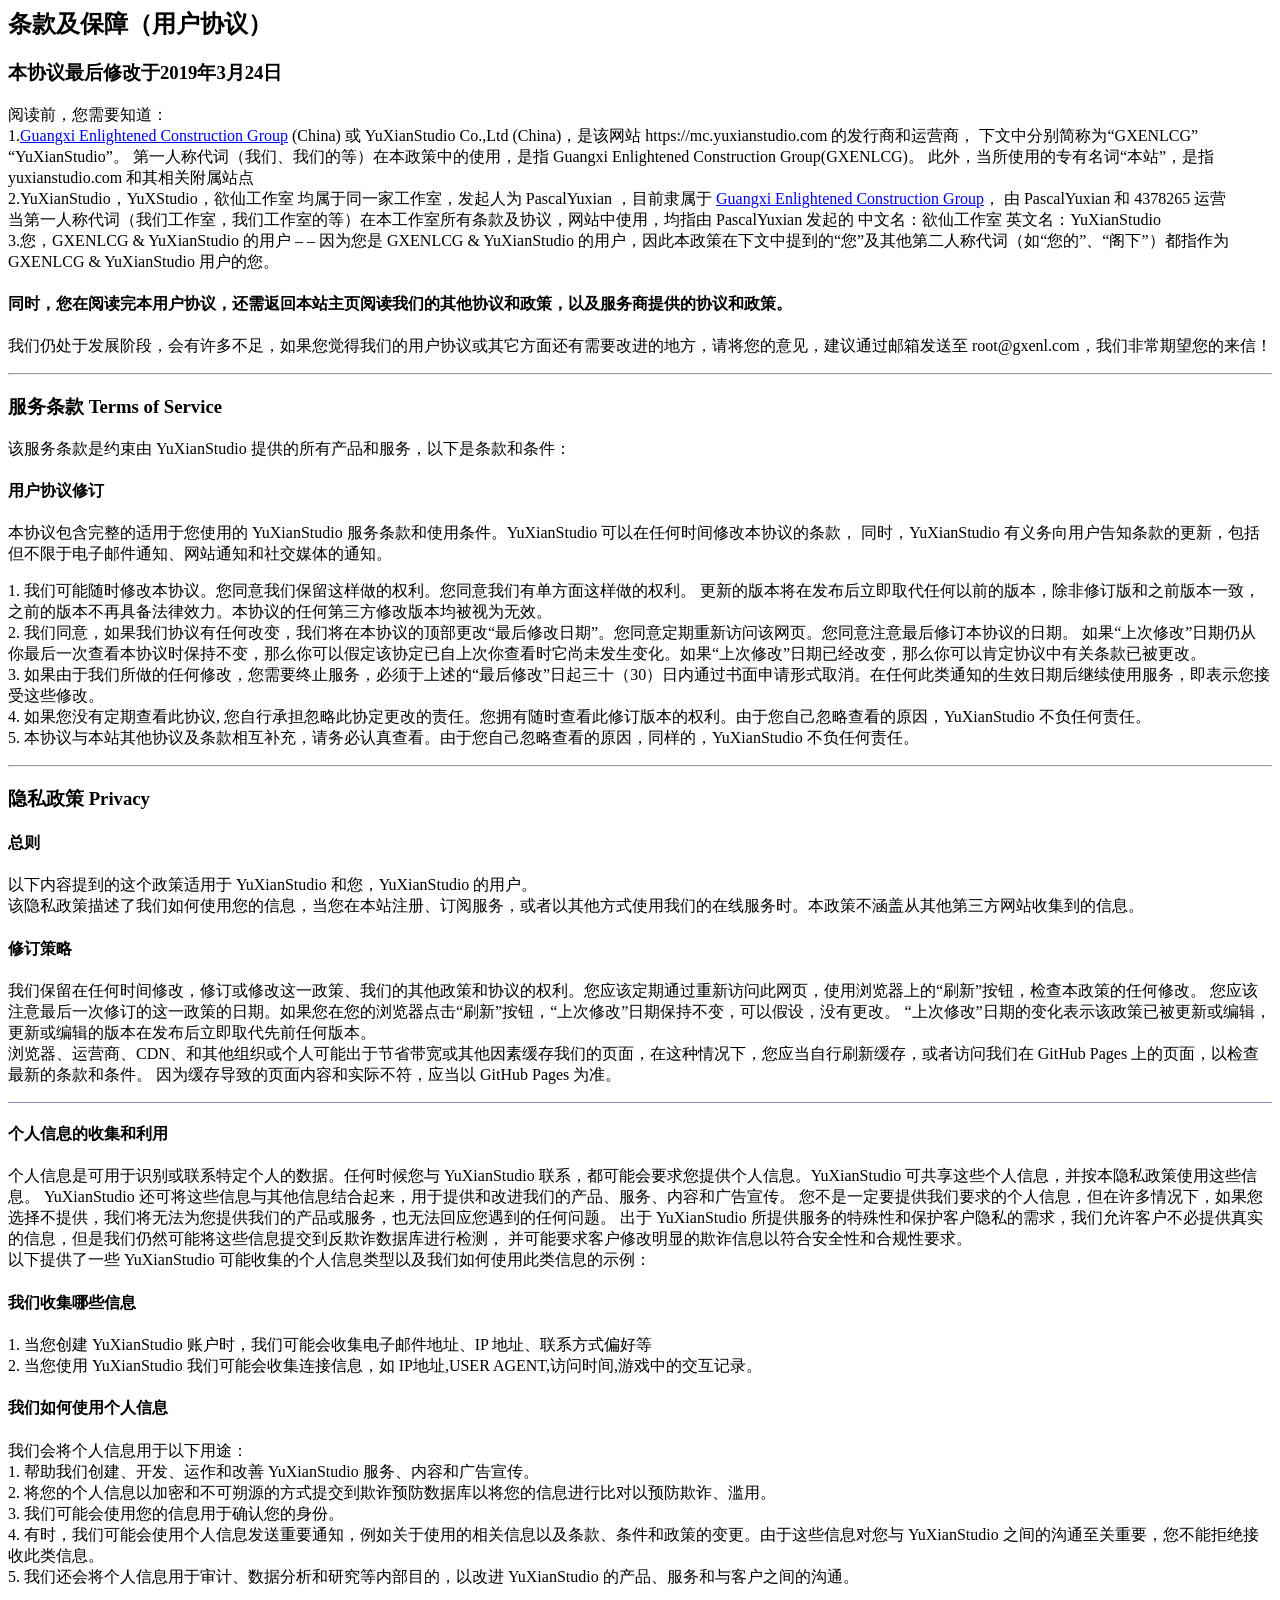
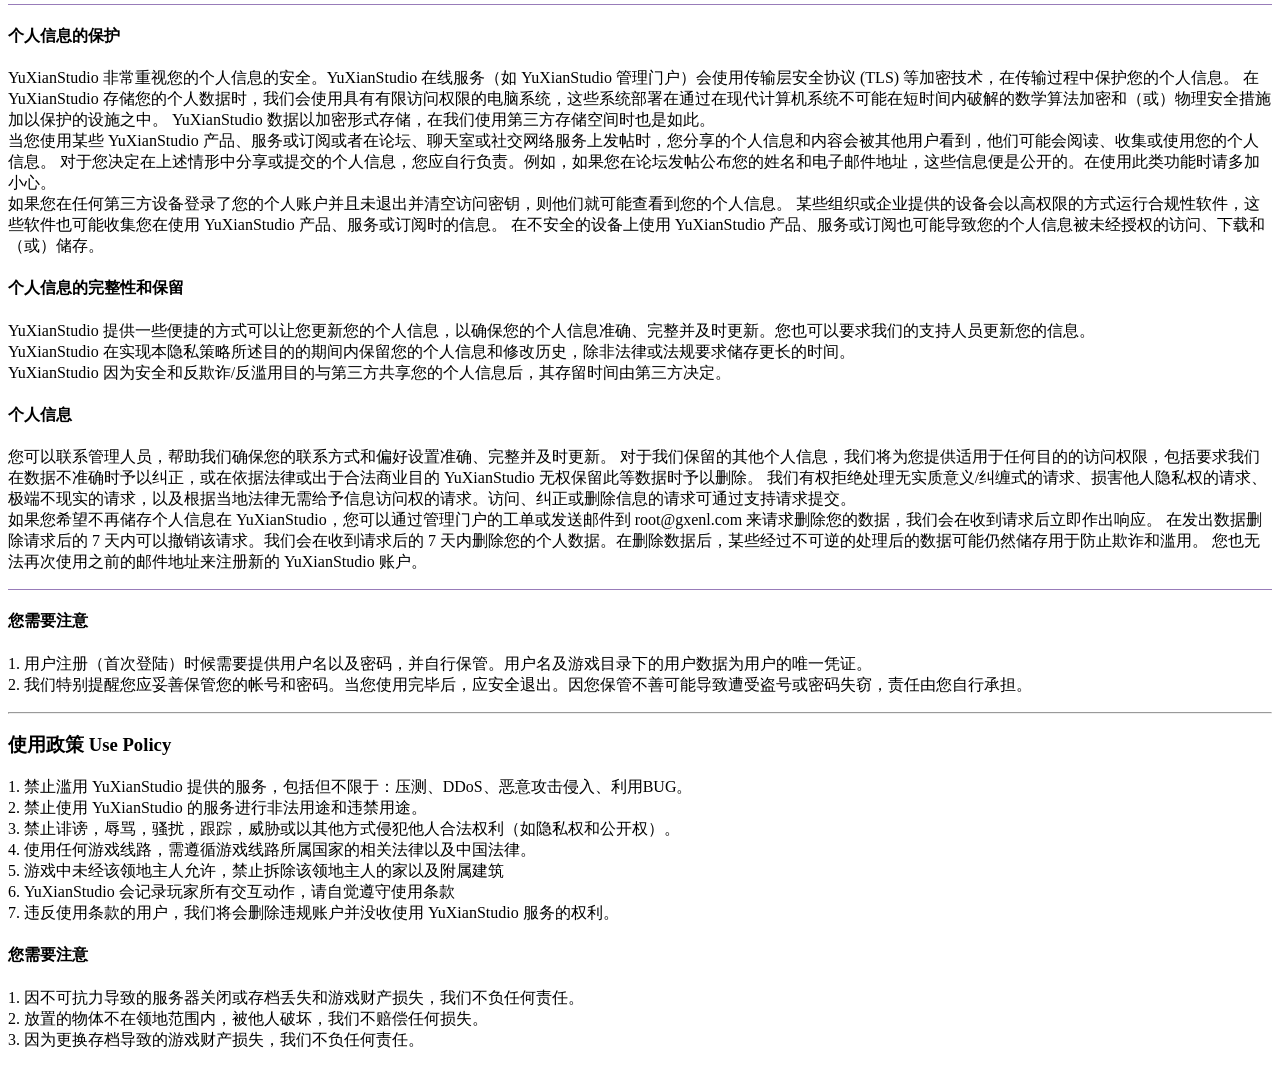
==== legal/index.html @ 325c8c14 "全都是条款" ====
﻿<html>
  <head><title>YuXianStudio 条款及保障（用户协议）</title></head>
  <body>
    <h2>条款及保障（用户协议）</h2>
    <h3>本协议最后修改于2019年3月24日</h3>
    <p align="left">
      阅读前，您需要知道：<br>
      
      1.<a target="_blank" href="https://gxenl.com">Guangxi Enlightened Construction Group</a> (China) 或 YuXianStudio Co.,Ltd (China)，是该网站 https://mc.yuxianstudio.com 的发行商和运营商，
	  下文中分别简称为“GXENLCG” “YuXianStudio”。
	  第一人称代词（我们、我们的等）在本政策中的使用，是指 Guangxi Enlightened Construction Group(GXENLCG)。
      此外，当所使用的专有名词“本站”，是指 yuxianstudio.com 和其相关附属站点<br>
	  
	  2.YuXianStudio，YuXStudio，欲仙工作室 均属于同一家工作室，发起人为 PascalYuxian ，目前隶属于 <a target="_blank" href="https://gxenl.com">Guangxi Enlightened Construction Group</a>，
	  由 PascalYuxian 和 4378265 运营<br>
      当第一人称代词（我们工作室，我们工作室的等）在本工作室所有条款及协议，网站中使用，均指由 PascalYuxian 发起的 中文名：欲仙工作室 英文名：YuXianStudio <br>
	  
      3.您，GXENLCG & YuXianStudio 的用户 – – 因为您是 GXENLCG & YuXianStudio 的用户，因此本政策在下文中提到的“您”及其他第二人称代词（如“您的”、“阁下”）都指作为 GXENLCG & YuXianStudio 用户的您。<br>
      <h4>同时，您在阅读完本用户协议，还需返回本站主页阅读我们的其他协议和政策，以及服务商提供的协议和政策。</h4></p>
	  
    <p align="left">
      我们仍处于发展阶段，会有许多不足，如果您觉得我们的用户协议或其它方面还有需要改进的地方，请将您的意见，建议通过邮箱发送至 root@gxenl.com，我们非常期望您的来信！</p>
<HR>

    <h3>服务条款 Terms of Service</h3>
    <p align="left">
      该服务条款是约束由 YuXianStudio 提供的所有产品和服务，以下是条款和条件：
    <h4>用户协议修订</h4>
    <p align="left">
      本协议包含完整的适用于您使用的 YuXianStudio 服务条款和使用条件。YuXianStudio 可以在任何时间修改本协议的条款，
      同时，YuXianStudio 有义务向用户告知条款的更新，包括但不限于电子邮件通知、网站通知和社交媒体的通知。</p>
    <p align="left">
      1.	我们可能随时修改本协议。您同意我们保留这样做的权利。您同意我们有单方面这样做的权利。
      更新的版本将在发布后立即取代任何以前的版本，除非修订版和之前版本一致，之前的版本不再具备法律效力。本协议的任何第三方修改版本均被视为无效。<br>
      2.	我们同意，如果我们协议有任何改变，我们将在本协议的顶部更改“最后修改日期”。您同意定期重新访问该网页。您同意注意最后修订本协议的日期。
      如果“上次修改”日期仍从你最后一次查看本协议时保持不变，那么你可以假定该协定已自上次你查看时它尚未发生变化。如果“上次修改”日期已经改变，那么你可以肯定协议中有关条款已被更改。<br>
      3.	如果由于我们所做的任何修改，您需要终止服务，必须于上述的“最后修改”日起三十（30）日内通过书面申请形式取消。在任何此类通知的生效日期后继续使用服务，即表示您接受这些修改。<br>
      4.	如果您没有定期查看此协议, 您自行承担忽略此协定更改的责任。您拥有随时查看此修订版本的权利。由于您自己忽略查看的原因，YuXianStudio 不负任何责任。<br>
      5.	本协议与本站其他协议及条款相互补充，请务必认真查看。由于您自己忽略查看的原因，同样的，YuXianStudio 不负任何责任。</p>
<HR>

    <h3>隐私政策 Privacy</h3>
    <h4>总则</h4>
    <p align="left">
      以下内容提到的这个政策适用于 YuXianStudio 和您，YuXianStudio 的用户。<br>
      该隐私政策描述了我们如何使用您的信息，当您在本站注册、订阅服务，或者以其他方式使用我们的在线服务时。本政策不涵盖从其他第三方网站收集到的信息。<br>

    <h4>修订策略</h4>
    <p align="left">
      我们保留在任何时间修改，修订或修改这一政策、我们的其他政策和协议的权利。您应该定期通过重新访问此网页，使用浏览器上的“刷新”按钮，检查本政策的任何修改。
	  您应该注意最后一次修订的这一政策的日期。如果您在您的浏览器点击“刷新”按钮，“上次修改”日期保持不变，可以假设，没有更改。
	  “上次修改”日期的变化表示该政策已被更新或编辑，更新或编辑的版本在发布后立即取代先前任何版本。<br>
	  浏览器、运营商、CDN、和其他组织或个人可能出于节省带宽或其他因素缓存我们的页面，在这种情况下，您应当自行刷新缓存，或者访问我们在 GitHub Pages 上的页面，以检查最新的条款和条件。
	  因为缓存导致的页面内容和实际不符，应当以 GitHub Pages 为准。</p>

<HR style="border:1 dashed #987cb9" color=#987cb9 SIZE=1>

    <h4>个人信息的收集和利用</h4>
    <p align="left">
      个人信息是可用于识别或联系特定个人的数据。任何时候您与 YuXianStudio 联系，都可能会要求您提供个人信息。YuXianStudio 可共享这些个人信息，并按本隐私政策使用这些信息。
      YuXianStudio 还可将这些信息与其他信息结合起来，用于提供和改进我们的产品、服务、内容和广告宣传。
      您不是一定要提供我们要求的个人信息，但在许多情况下，如果您选择不提供，我们将无法为您提供我们的产品或服务，也无法回应您遇到的任何问题。
      出于 YuXianStudio 所提供服务的特殊性和保护客户隐私的需求，我们允许客户不必提供真实的信息，但是我们仍然可能将这些信息提交到反欺诈数据库进行检测，
      并可能要求客户修改明显的欺诈信息以符合安全性和合规性要求。<br>
      以下提供了一些 YuXianStudio 可能收集的个人信息类型以及我们如何使用此类信息的示例：<p>
    <h4>我们收集哪些信息</h4>
    <p align="left">
      1.	当您创建 YuXianStudio 账户时，我们可能会收集电子邮件地址、IP 地址、联系方式偏好等<br>
      2.	当您使用 YuXianStudio 我们可能会收集连接信息，如 IP地址,USER AGENT,访问时间,游戏中的交互记录。</p>

    <h4>我们如何使用个人信息</h4>
    <p align="left">
      我们会将个人信息用于以下用途：<br>
      1.	帮助我们创建、开发、运作和改善 YuXianStudio 服务、内容和广告宣传。<br>
      2.	将您的个人信息以加密和不可朔源的方式提交到欺诈预防数据库以将您的信息进行比对以预防欺诈、滥用。<br>
      3.	我们可能会使用您的信息用于确认您的身份。<br>
      4.	有时，我们可能会使用个人信息发送重要通知，例如关于使用的相关信息以及条款、条件和政策的变更。由于这些信息对您与 YuXianStudio 之间的沟通至关重要，您不能拒绝接收此类信息。<br>
      5.	我们还会将个人信息用于审计、数据分析和研究等内部目的，以改进 YuXianStudio 的产品、服务和与客户之间的沟通。</p>

<HR style="border:1 dashed #987cb9" color=#987cb9 SIZE=1>

    <h4>个人信息的保护</h4>
    <p align="left">
	YuXianStudio 非常重视您的个人信息的安全。YuXianStudio 在线服务（如 YuXianStudio 管理门户）会使用传输层安全协议 (TLS) 等加密技术，在传输过程中保护您的个人信息。
	在 YuXianStudio 存储您的个人数据时，我们会使用具有有限访问权限的电脑系统，这些系统部署在通过在现代计算机系统不可能在短时间内破解的数学算法加密和（或）物理安全措施加以保护的设施之中。
	YuXianStudio 数据以加密形式存储，在我们使用第三方存储空间时也是如此。<br>

	当您使用某些 YuXianStudio 产品、服务或订阅或者在论坛、聊天室或社交网络服务上发帖时，您分享的个人信息和内容会被其他用户看到，他们可能会阅读、收集或使用您的个人信息。
	对于您决定在上述情形中分享或提交的个人信息，您应自行负责。例如，如果您在论坛发帖公布您的姓名和电子邮件地址，这些信息便是公开的。在使用此类功能时请多加小心。<br>

	如果您在任何第三方设备登录了您的个人账户并且未退出并清空访问密钥，则他们就可能查看到您的个人信息。
	某些组织或企业提供的设备会以高权限的方式运行合规性软件，这些软件也可能收集您在使用 YuXianStudio 产品、服务或订阅时的信息。
	在不安全的设备上使用 YuXianStudio 产品、服务或订阅也可能导致您的个人信息被未经授权的访问、下载和（或）储存。</p>
	
    <h4>个人信息的完整性和保留</h4>
    <p align="left">
	YuXianStudio 提供一些便捷的方式可以让您更新您的个人信息，以确保您的个人信息准确、完整并及时更新。您也可以要求我们的支持人员更新您的信息。<br>
	YuXianStudio 在实现本隐私策略所述目的的期间内保留您的个人信息和修改历史，除非法律或法规要求储存更长的时间。<br>
	YuXianStudio 因为安全和反欺诈/反滥用目的与第三方共享您的个人信息后，其存留时间由第三方决定。</p>
    <h4>个人信息</h4>
    <p align="left">
	您可以联系管理人员，帮助我们确保您的联系方式和偏好设置准确、完整并及时更新。
	对于我们保留的其他个人信息，我们将为您提供适用于任何目的的访问权限，包括要求我们在数据不准确时予以纠正，或在依据法律或出于合法商业目的 YuXianStudio 无权保留此等数据时予以删除。
	我们有权拒绝处理无实质意义/纠缠式的请求、损害他人隐私权的请求、极端不现实的请求，以及根据当地法律无需给予信息访问权的请求。访问、纠正或删除信息的请求可通过支持请求提交。<br>
	
	如果您希望不再储存个人信息在 YuXianStudio，您可以通过管理门户的工单或发送邮件到 root@gxenl.com 来请求删除您的数据，我们会在收到请求后立即作出响应。
	在发出数据删除请求后的 7 天内可以撤销该请求。我们会在收到请求后的 7 天内删除您的个人数据。在删除数据后，某些经过不可逆的处理后的数据可能仍然储存用于防止欺诈和滥用。
	您也无法再次使用之前的邮件地址来注册新的 YuXianStudio 账户。

<HR style="border:1 dashed #987cb9" color=#987cb9 SIZE=1>


    <h4>您需要注意</h4>
    <p align="left">
      1.	用户注册（首次登陆）时候需要提供用户名以及密码，并自行保管。用户名及游戏目录下的用户数据为用户的唯一凭证。<br>
      2.	我们特别提醒您应妥善保管您的帐号和密码。当您使用完毕后，应安全退出。因您保管不善可能导致遭受盗号或密码失窃，责任由您自行承担。</p>
<HR>

    <h3>使用政策 Use Policy</h3>
    <p align="left">
      1.	禁止滥用 YuXianStudio 提供的服务，包括但不限于：压测、DDoS、恶意攻击侵入、利用BUG。<br>
      2.	禁止使用 YuXianStudio 的服务进行非法用途和违禁用途。<br>
      3.	禁止诽谤，辱骂，骚扰，跟踪，威胁或以其他方式侵犯他人合法权利（如隐私权和公开权）。<br>
      4.	使用任何游戏线路，需遵循游戏线路所属国家的相关法律以及中国法律。<br>
      5.	游戏中未经该领地主人允许，禁止拆除该领地主人的家以及附属建筑<br>
      6.	YuXianStudio 会记录玩家所有交互动作，请自觉遵守使用条款<br>
      7.	违反使用条款的用户，我们将会删除违规账户并没收使用 YuXianStudio 服务的权利。</p>
    <h4>您需要注意</h4>
    <p align="left">
      1.	因不可抗力导致的服务器关闭或存档丢失和游戏财产损失，我们不负任何责任。<br>
      2.	放置的物体不在领地范围内，被他人破坏，我们不赔偿任何损失。<br>
      3.	因为更换存档导致的游戏财产损失，我们不负任何责任。</p>
  </body>
</html>
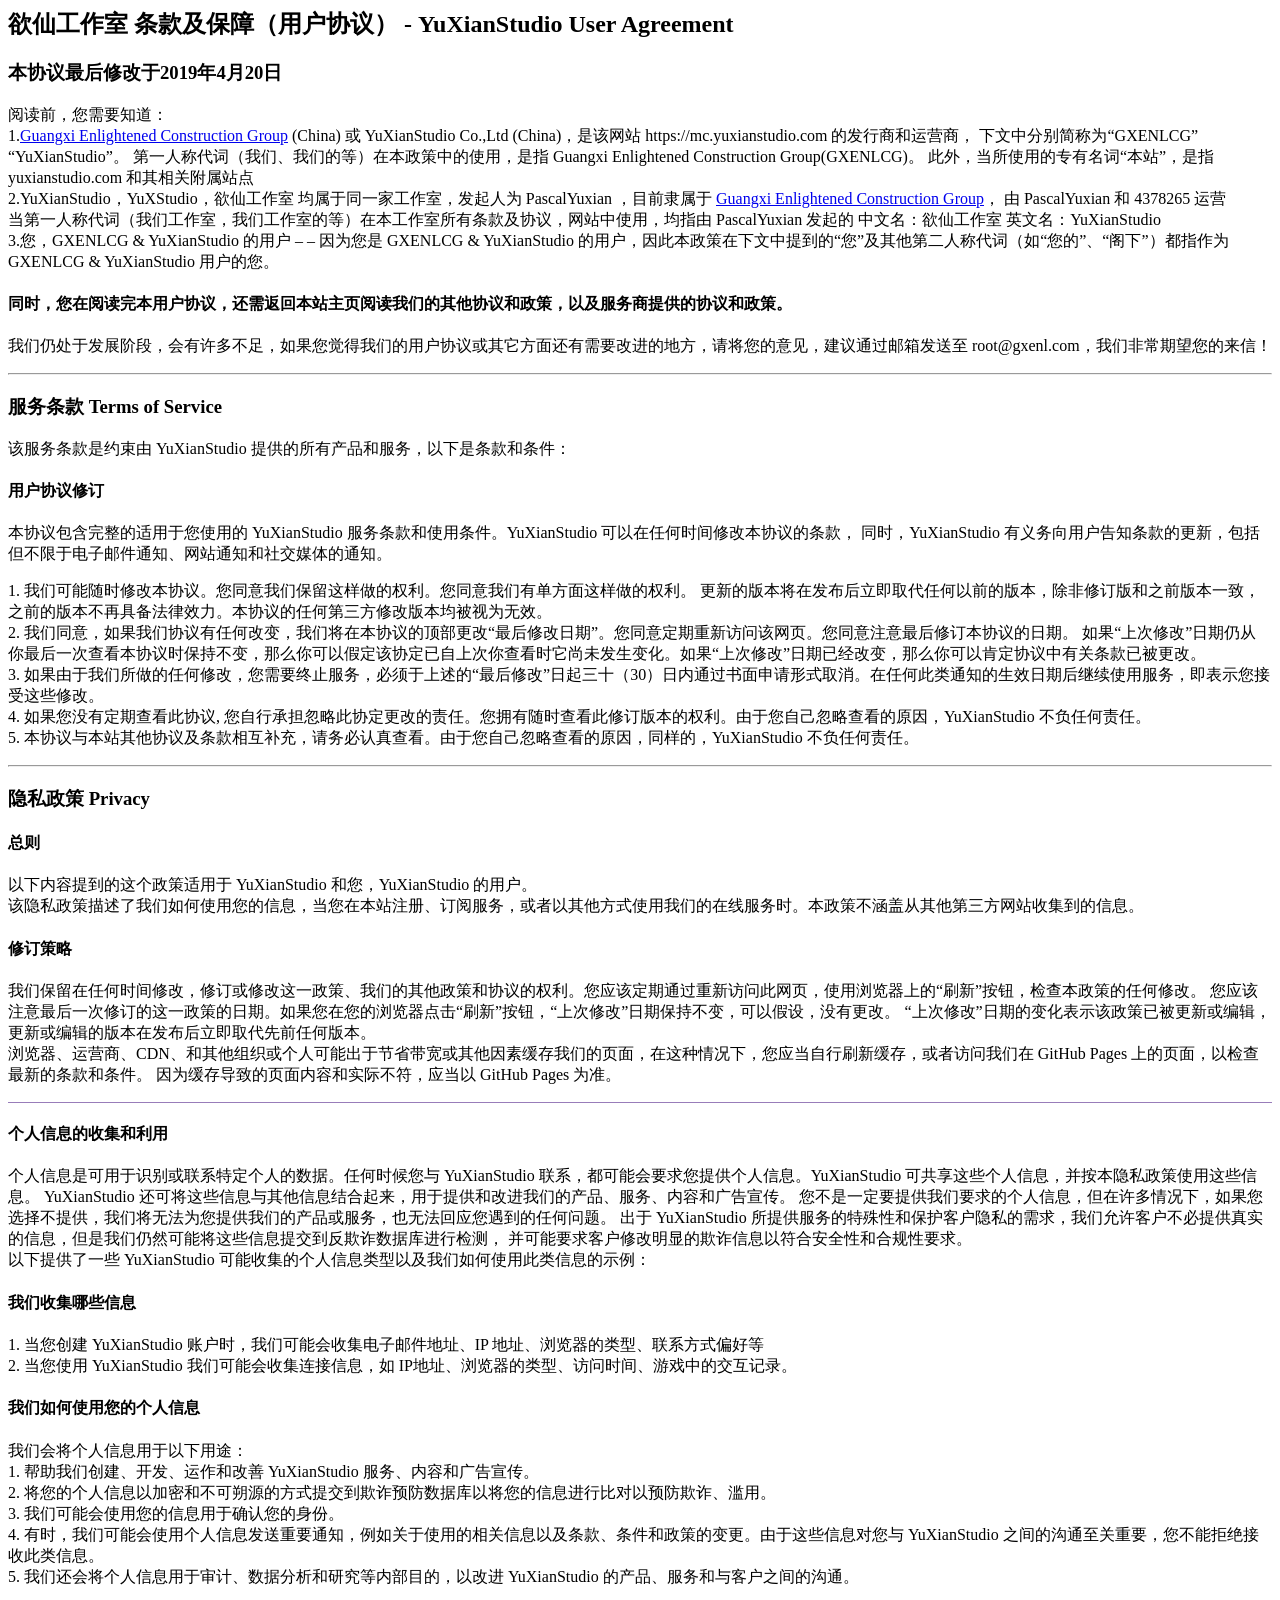
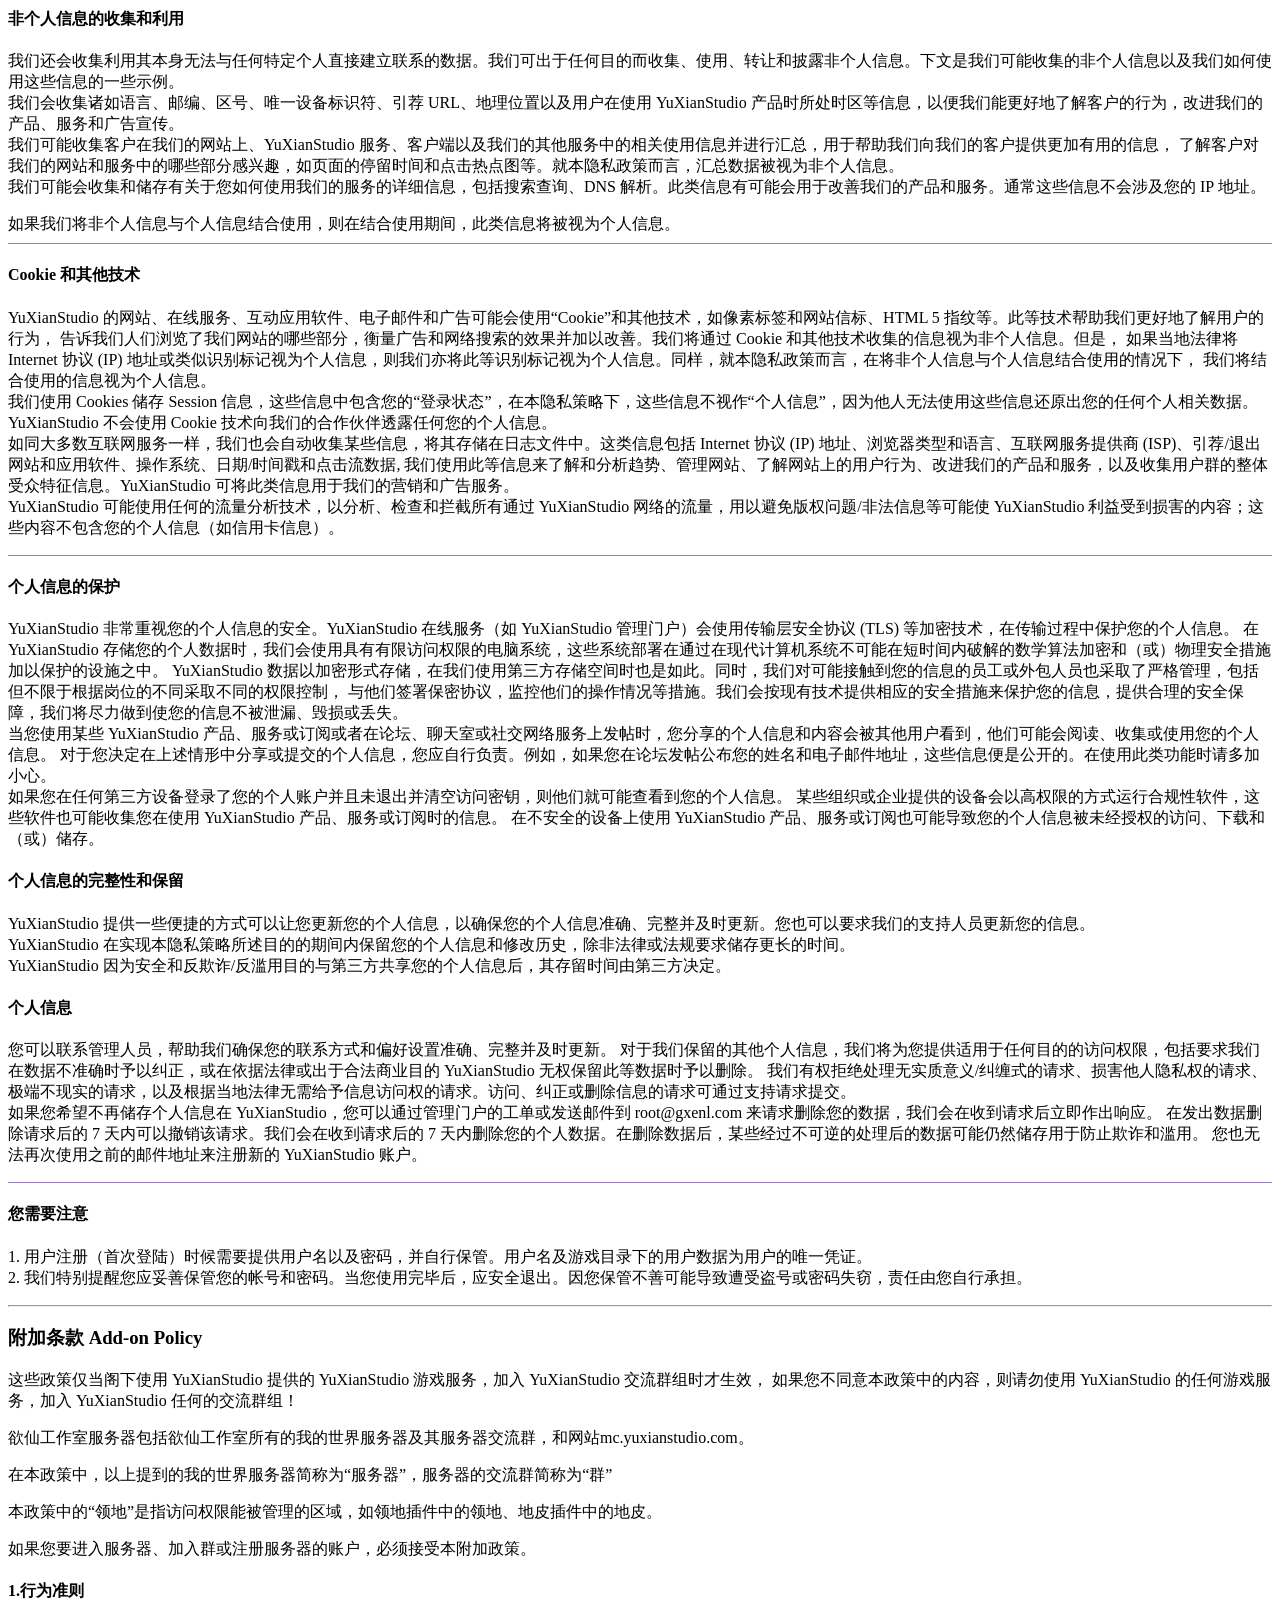
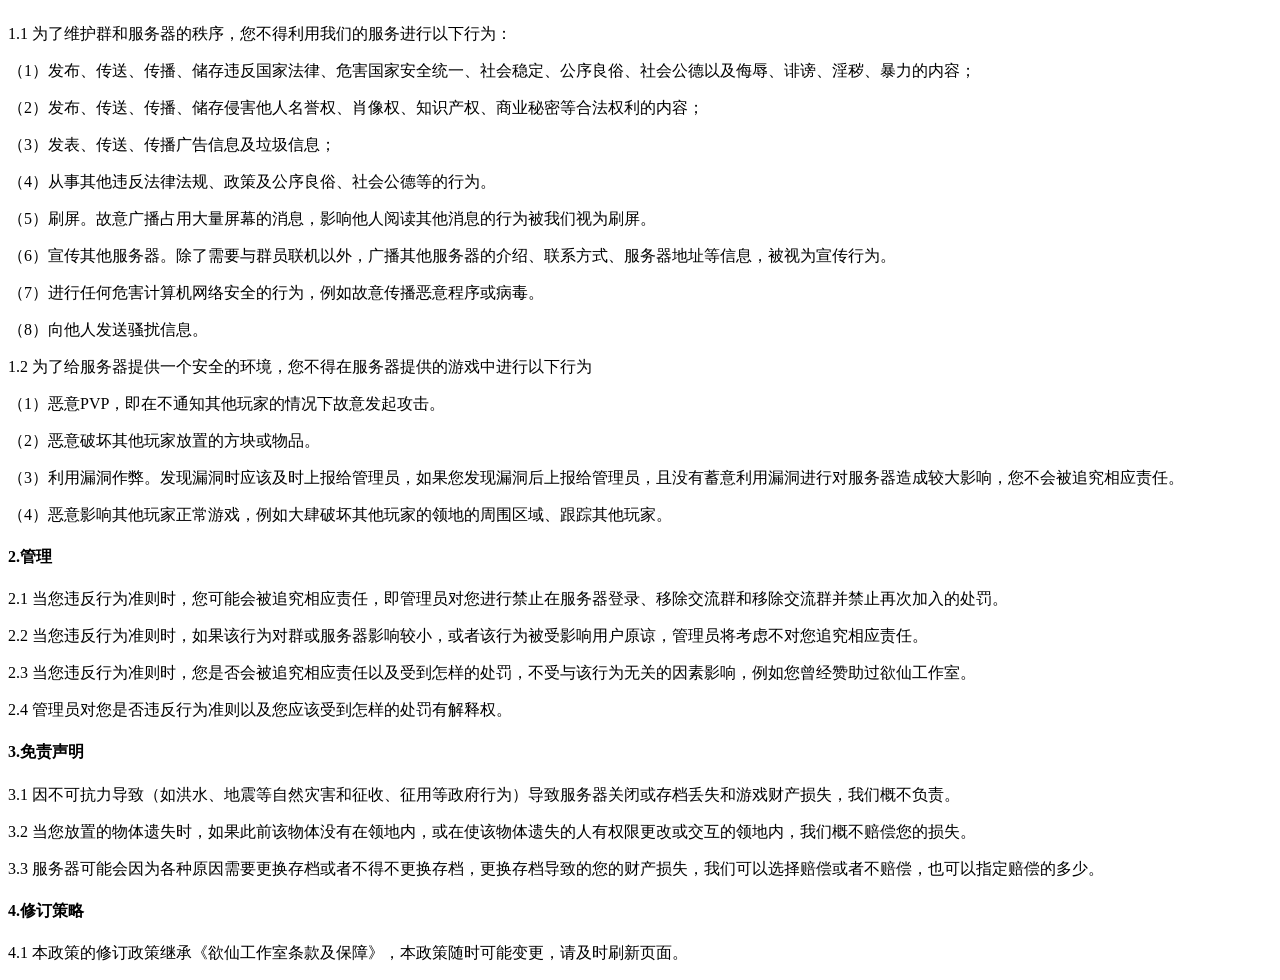
==== commit 9982892d: "Add files via upload" ====
--- a/legal/index.html
+++ b/legal/index.html
@@ -1,89 +1,119 @@
 ﻿<html>
-  <head><title>YuXianStudio 条款及保障（用户协议）</title></head>
-  <body>
-    <h2>条款及保障（用户协议）</h2>
-    <h3>本协议最后修改于2019年3月24日</h3>
-    <p align="left">
-      阅读前，您需要知道：<br>
-      
-      1.<a target="_blank" href="https://gxenl.com">Guangxi Enlightened Construction Group</a> (China) 或 YuXianStudio Co.,Ltd (China)，是该网站 https://mc.yuxianstudio.com 的发行商和运营商，
-	  下文中分别简称为“GXENLCG” “YuXianStudio”。
-	  第一人称代词（我们、我们的等）在本政策中的使用，是指 Guangxi Enlightened Construction Group(GXENLCG)。
-      此外，当所使用的专有名词“本站”，是指 yuxianstudio.com 和其相关附属站点<br>
-	  
-	  2.YuXianStudio，YuXStudio，欲仙工作室 均属于同一家工作室，发起人为 PascalYuxian ，目前隶属于 <a target="_blank" href="https://gxenl.com">Guangxi Enlightened Construction Group</a>，
-	  由 PascalYuxian 和 4378265 运营<br>
-      当第一人称代词（我们工作室，我们工作室的等）在本工作室所有条款及协议，网站中使用，均指由 PascalYuxian 发起的 中文名：欲仙工作室 英文名：YuXianStudio <br>
-	  
-      3.您，GXENLCG & YuXianStudio 的用户 – – 因为您是 GXENLCG & YuXianStudio 的用户，因此本政策在下文中提到的“您”及其他第二人称代词（如“您的”、“阁下”）都指作为 GXENLCG & YuXianStudio 用户的您。<br>
-      <h4>同时，您在阅读完本用户协议，还需返回本站主页阅读我们的其他协议和政策，以及服务商提供的协议和政策。</h4></p>
-	  
-    <p align="left">
-      我们仍处于发展阶段，会有许多不足，如果您觉得我们的用户协议或其它方面还有需要改进的地方，请将您的意见，建议通过邮箱发送至 root@gxenl.com，我们非常期望您的来信！</p>
+	<head><title>YuXianStudio 条款及保障（用户协议） - YuXianStudio User Agreement</title></head>
+	<body>
+	<h2>欲仙工作室 条款及保障（用户协议） - YuXianStudio User Agreement</h2>
+	<h3>本协议最后修改于2019年4月20日</h3>
+	<p align="left">
+	阅读前，您需要知道：<br>
+
+	1.<a target="_blank" href="https://gxenl.com">Guangxi Enlightened Construction Group</a> (China) 或 YuXianStudio Co.,Ltd (China)，是该网站 https://mc.yuxianstudio.com 的发行商和运营商，
+	下文中分别简称为“GXENLCG” “YuXianStudio”。
+	第一人称代词（我们、我们的等）在本政策中的使用，是指 Guangxi Enlightened Construction Group(GXENLCG)。
+	此外，当所使用的专有名词“本站”，是指 yuxianstudio.com 和其相关附属站点<br>
+	
+	2.YuXianStudio，YuXStudio，欲仙工作室 均属于同一家工作室，发起人为 PascalYuxian ，目前隶属于 <a target="_blank" href="https://gxenl.com">Guangxi Enlightened Construction Group</a>，
+	由 PascalYuxian 和 4378265 运营<br>
+	当第一人称代词（我们工作室，我们工作室的等）在本工作室所有条款及协议，网站中使用，均指由 PascalYuxian 发起的 中文名：欲仙工作室 英文名：YuXianStudio <br>
+	
+	3.您，GXENLCG & YuXianStudio 的用户 – – 因为您是 GXENLCG & YuXianStudio 的用户，因此本政策在下文中提到的“您”及其他第二人称代词（如“您的”、“阁下”）都指作为 GXENLCG & YuXianStudio 用户的您。<br>
+	<h4>同时，您在阅读完本用户协议，还需返回本站主页阅读我们的其他协议和政策，以及服务商提供的协议和政策。</h4></p>
+	
+	<p align="left">
+	我们仍处于发展阶段，会有许多不足，如果您觉得我们的用户协议或其它方面还有需要改进的地方，请将您的意见，建议通过邮箱发送至 root@gxenl.com，我们非常期望您的来信！</p>
+
 <HR>
 
-    <h3>服务条款 Terms of Service</h3>
-    <p align="left">
-      该服务条款是约束由 YuXianStudio 提供的所有产品和服务，以下是条款和条件：
-    <h4>用户协议修订</h4>
-    <p align="left">
-      本协议包含完整的适用于您使用的 YuXianStudio 服务条款和使用条件。YuXianStudio 可以在任何时间修改本协议的条款，
-      同时，YuXianStudio 有义务向用户告知条款的更新，包括但不限于电子邮件通知、网站通知和社交媒体的通知。</p>
-    <p align="left">
-      1.	我们可能随时修改本协议。您同意我们保留这样做的权利。您同意我们有单方面这样做的权利。
-      更新的版本将在发布后立即取代任何以前的版本，除非修订版和之前版本一致，之前的版本不再具备法律效力。本协议的任何第三方修改版本均被视为无效。<br>
-      2.	我们同意，如果我们协议有任何改变，我们将在本协议的顶部更改“最后修改日期”。您同意定期重新访问该网页。您同意注意最后修订本协议的日期。
-      如果“上次修改”日期仍从你最后一次查看本协议时保持不变，那么你可以假定该协定已自上次你查看时它尚未发生变化。如果“上次修改”日期已经改变，那么你可以肯定协议中有关条款已被更改。<br>
-      3.	如果由于我们所做的任何修改，您需要终止服务，必须于上述的“最后修改”日起三十（30）日内通过书面申请形式取消。在任何此类通知的生效日期后继续使用服务，即表示您接受这些修改。<br>
-      4.	如果您没有定期查看此协议, 您自行承担忽略此协定更改的责任。您拥有随时查看此修订版本的权利。由于您自己忽略查看的原因，YuXianStudio 不负任何责任。<br>
-      5.	本协议与本站其他协议及条款相互补充，请务必认真查看。由于您自己忽略查看的原因，同样的，YuXianStudio 不负任何责任。</p>
+	<h3>服务条款 Terms of Service</h3>
+	<p align="left">
+	该服务条款是约束由 YuXianStudio 提供的所有产品和服务，以下是条款和条件：
+	<h4>用户协议修订</h4>
+	<p align="left">
+	本协议包含完整的适用于您使用的 YuXianStudio 服务条款和使用条件。YuXianStudio 可以在任何时间修改本协议的条款，
+	同时，YuXianStudio 有义务向用户告知条款的更新，包括但不限于电子邮件通知、网站通知和社交媒体的通知。</p>
+	<p align="left">
+	1.	我们可能随时修改本协议。您同意我们保留这样做的权利。您同意我们有单方面这样做的权利。
+	更新的版本将在发布后立即取代任何以前的版本，除非修订版和之前版本一致，之前的版本不再具备法律效力。本协议的任何第三方修改版本均被视为无效。<br>
+	2.	我们同意，如果我们协议有任何改变，我们将在本协议的顶部更改“最后修改日期”。您同意定期重新访问该网页。您同意注意最后修订本协议的日期。
+	如果“上次修改”日期仍从你最后一次查看本协议时保持不变，那么你可以假定该协定已自上次你查看时它尚未发生变化。如果“上次修改”日期已经改变，那么你可以肯定协议中有关条款已被更改。<br>
+	3.	如果由于我们所做的任何修改，您需要终止服务，必须于上述的“最后修改”日起三十（30）日内通过书面申请形式取消。在任何此类通知的生效日期后继续使用服务，即表示您接受这些修改。<br>
+	4.	如果您没有定期查看此协议, 您自行承担忽略此协定更改的责任。您拥有随时查看此修订版本的权利。由于您自己忽略查看的原因，YuXianStudio 不负任何责任。<br>
+	5.	本协议与本站其他协议及条款相互补充，请务必认真查看。由于您自己忽略查看的原因，同样的，YuXianStudio 不负任何责任。</p>
+
 <HR>
 
-    <h3>隐私政策 Privacy</h3>
-    <h4>总则</h4>
-    <p align="left">
-      以下内容提到的这个政策适用于 YuXianStudio 和您，YuXianStudio 的用户。<br>
-      该隐私政策描述了我们如何使用您的信息，当您在本站注册、订阅服务，或者以其他方式使用我们的在线服务时。本政策不涵盖从其他第三方网站收集到的信息。<br>
-
-    <h4>修订策略</h4>
-    <p align="left">
-      我们保留在任何时间修改，修订或修改这一政策、我们的其他政策和协议的权利。您应该定期通过重新访问此网页，使用浏览器上的“刷新”按钮，检查本政策的任何修改。
-	  您应该注意最后一次修订的这一政策的日期。如果您在您的浏览器点击“刷新”按钮，“上次修改”日期保持不变，可以假设，没有更改。
-	  “上次修改”日期的变化表示该政策已被更新或编辑，更新或编辑的版本在发布后立即取代先前任何版本。<br>
-	  浏览器、运营商、CDN、和其他组织或个人可能出于节省带宽或其他因素缓存我们的页面，在这种情况下，您应当自行刷新缓存，或者访问我们在 GitHub Pages 上的页面，以检查最新的条款和条件。
-	  因为缓存导致的页面内容和实际不符，应当以 GitHub Pages 为准。</p>
-
-<HR style="border:1 dashed #987cb9" color=#987cb9 SIZE=1>
-
-    <h4>个人信息的收集和利用</h4>
-    <p align="left">
-      个人信息是可用于识别或联系特定个人的数据。任何时候您与 YuXianStudio 联系，都可能会要求您提供个人信息。YuXianStudio 可共享这些个人信息，并按本隐私政策使用这些信息。
-      YuXianStudio 还可将这些信息与其他信息结合起来，用于提供和改进我们的产品、服务、内容和广告宣传。
-      您不是一定要提供我们要求的个人信息，但在许多情况下，如果您选择不提供，我们将无法为您提供我们的产品或服务，也无法回应您遇到的任何问题。
-      出于 YuXianStudio 所提供服务的特殊性和保护客户隐私的需求，我们允许客户不必提供真实的信息，但是我们仍然可能将这些信息提交到反欺诈数据库进行检测，
-      并可能要求客户修改明显的欺诈信息以符合安全性和合规性要求。<br>
-      以下提供了一些 YuXianStudio 可能收集的个人信息类型以及我们如何使用此类信息的示例：<p>
-    <h4>我们收集哪些信息</h4>
-    <p align="left">
-      1.	当您创建 YuXianStudio 账户时，我们可能会收集电子邮件地址、IP 地址、联系方式偏好等<br>
-      2.	当您使用 YuXianStudio 我们可能会收集连接信息，如 IP地址,USER AGENT,访问时间,游戏中的交互记录。</p>
-
-    <h4>我们如何使用个人信息</h4>
-    <p align="left">
-      我们会将个人信息用于以下用途：<br>
-      1.	帮助我们创建、开发、运作和改善 YuXianStudio 服务、内容和广告宣传。<br>
-      2.	将您的个人信息以加密和不可朔源的方式提交到欺诈预防数据库以将您的信息进行比对以预防欺诈、滥用。<br>
-      3.	我们可能会使用您的信息用于确认您的身份。<br>
-      4.	有时，我们可能会使用个人信息发送重要通知，例如关于使用的相关信息以及条款、条件和政策的变更。由于这些信息对您与 YuXianStudio 之间的沟通至关重要，您不能拒绝接收此类信息。<br>
-      5.	我们还会将个人信息用于审计、数据分析和研究等内部目的，以改进 YuXianStudio 的产品、服务和与客户之间的沟通。</p>
-
-<HR style="border:1 dashed #987cb9" color=#987cb9 SIZE=1>
-
-    <h4>个人信息的保护</h4>
-    <p align="left">
+	<h3>隐私政策 Privacy</h3>
+	<h4>总则</h4>
+	<p align="left">
+	以下内容提到的这个政策适用于 YuXianStudio 和您，YuXianStudio 的用户。<br>
+	该隐私政策描述了我们如何使用您的信息，当您在本站注册、订阅服务，或者以其他方式使用我们的在线服务时。本政策不涵盖从其他第三方网站收集到的信息。<br>
+
+	<h4>修订策略</h4>
+	<p align="left">
+	我们保留在任何时间修改，修订或修改这一政策、我们的其他政策和协议的权利。您应该定期通过重新访问此网页，使用浏览器上的“刷新”按钮，检查本政策的任何修改。
+	您应该注意最后一次修订的这一政策的日期。如果您在您的浏览器点击“刷新”按钮，“上次修改”日期保持不变，可以假设，没有更改。
+	“上次修改”日期的变化表示该政策已被更新或编辑，更新或编辑的版本在发布后立即取代先前任何版本。<br>
+	浏览器、运营商、CDN、和其他组织或个人可能出于节省带宽或其他因素缓存我们的页面，在这种情况下，您应当自行刷新缓存，或者访问我们在 GitHub Pages 上的页面，以检查最新的条款和条件。
+	因为缓存导致的页面内容和实际不符，应当以 GitHub Pages 为准。</p>
+
+<HR style="border:1 dashed #987cb9" color=#987cb9 SIZE=1>
+
+	<h4>个人信息的收集和利用</h4>
+	<p align="left">
+	个人信息是可用于识别或联系特定个人的数据。任何时候您与 YuXianStudio 联系，都可能会要求您提供个人信息。YuXianStudio 可共享这些个人信息，并按本隐私政策使用这些信息。
+	YuXianStudio 还可将这些信息与其他信息结合起来，用于提供和改进我们的产品、服务、内容和广告宣传。
+	您不是一定要提供我们要求的个人信息，但在许多情况下，如果您选择不提供，我们将无法为您提供我们的产品或服务，也无法回应您遇到的任何问题。
+	出于 YuXianStudio 所提供服务的特殊性和保护客户隐私的需求，我们允许客户不必提供真实的信息，但是我们仍然可能将这些信息提交到反欺诈数据库进行检测，
+	并可能要求客户修改明显的欺诈信息以符合安全性和合规性要求。<br>
+	以下提供了一些 YuXianStudio 可能收集的个人信息类型以及我们如何使用此类信息的示例：<p>
+	<h4>我们收集哪些信息</h4>
+	<p align="left">
+	1.	当您创建 YuXianStudio 账户时，我们可能会收集电子邮件地址、IP 地址、浏览器的类型、联系方式偏好等<br>
+	2.	当您使用 YuXianStudio 我们可能会收集连接信息，如 IP地址、浏览器的类型、访问时间、游戏中的交互记录。</p>
+
+	<h4>我们如何使用您的个人信息</h4>
+	<p align="left">
+	我们会将个人信息用于以下用途：<br>
+	1.	帮助我们创建、开发、运作和改善 YuXianStudio 服务、内容和广告宣传。<br>
+	2.	将您的个人信息以加密和不可朔源的方式提交到欺诈预防数据库以将您的信息进行比对以预防欺诈、滥用。<br>
+	3.	我们可能会使用您的信息用于确认您的身份。<br>
+	4.	有时，我们可能会使用个人信息发送重要通知，例如关于使用的相关信息以及条款、条件和政策的变更。由于这些信息对您与 YuXianStudio 之间的沟通至关重要，您不能拒绝接收此类信息。<br>
+	5.	我们还会将个人信息用于审计、数据分析和研究等内部目的，以改进 YuXianStudio 的产品、服务和与客户之间的沟通。</p>
+
+	<h4>非个人信息的收集和利用</h4>
+	<p align="left">
+	我们还会收集利用其本身无法与任何特定个人直接建立联系的数据。我们可出于任何目的而收集、使用、转让和披露非个人信息。下文是我们可能收集的非个人信息以及我们如何使用这些信息的一些示例。<br>
+	我们会收集诸如语言、邮编、区号、唯一设备标识符、引荐 URL、地理位置以及用户在使用 YuXianStudio 产品时所处时区等信息，以便我们能更好地了解客户的行为，改进我们的产品、服务和广告宣传。<br>
+	我们可能收集客户在我们的网站上、YuXianStudio 服务、客户端以及我们的其他服务中的相关使用信息并进行汇总，用于帮助我们向我们的客户提供更加有用的信息，
+	了解客户对我们的网站和服务中的哪些部分感兴趣，如页面的停留时间和点击热点图等。就本隐私政策而言，汇总数据被视为非个人信息。<br>
+	我们可能会收集和储存有关于您如何使用我们的服务的详细信息，包括搜索查询、DNS 解析。此类信息有可能会用于改善我们的产品和服务。通常这些信息不会涉及您的 IP 地址。</p>
+	如果我们将非个人信息与个人信息结合使用，则在结合使用期间，此类信息将被视为个人信息。
+
+<HR style="border:1 dashed #987cb9" color=#987cb9 SIZE=1>
+
+	<h4>Cookie 和其他技术</h4>
+	<p align="left">
+	YuXianStudio 的网站、在线服务、互动应用软件、电子邮件和广告可能会使用“Cookie”和其他技术，如像素标签和网站信标、HTML 5 指纹等。此等技术帮助我们更好地了解用户的行为，
+	告诉我们人们浏览了我们网站的哪些部分，衡量广告和网络搜索的效果并加以改善。我们将通过 Cookie 和其他技术收集的信息视为非个人信息。但是，
+	如果当地法律将 Internet 协议 (IP) 地址或类似识别标记视为个人信息，则我们亦将此等识别标记视为个人信息。同样，就本隐私政策而言，在将非个人信息与个人信息结合使用的情况下，
+	我们将结合使用的信息视为个人信息。<br>
+
+	我们使用 Cookies 储存 Session 信息，这些信息中包含您的“登录状态”，在本隐私策略下，这些信息不视作“个人信息”，因为他人无法使用这些信息还原出您的任何个人相关数据。<br>
+
+	YuXianStudio 不会使用 Cookie 技术向我们的合作伙伴透露任何您的个人信息。<br>
+
+	如同大多数互联网服务一样，我们也会自动收集某些信息，将其存储在日志文件中。这类信息包括 Internet 协议 (IP) 地址、浏览器类型和语言、互联网服务提供商 (ISP)、引荐/退出网站和应用软件、操作系统、日期/时间戳和点击流数据,
+	我们使用此等信息来了解和分析趋势、管理网站、了解网站上的用户行为、改进我们的产品和服务，以及收集用户群的整体受众特征信息。YuXianStudio 可将此类信息用于我们的营销和广告服务。<br>
+
+	YuXianStudio 可能使用任何的流量分析技术，以分析、检查和拦截所有通过 YuXianStudio 网络的流量，用以避免版权问题/非法信息等可能使 YuXianStudio 利益受到损害的内容；这些内容不包含您的个人信息（如信用卡信息）。</p>
+
+<HR style="border:1 dashed #987cb9" color=#987cb9 SIZE=1>
+
+	<h4>个人信息的保护</h4>
+	<p align="left">
 	YuXianStudio 非常重视您的个人信息的安全。YuXianStudio 在线服务（如 YuXianStudio 管理门户）会使用传输层安全协议 (TLS) 等加密技术，在传输过程中保护您的个人信息。
 	在 YuXianStudio 存储您的个人数据时，我们会使用具有有限访问权限的电脑系统，这些系统部署在通过在现代计算机系统不可能在短时间内破解的数学算法加密和（或）物理安全措施加以保护的设施之中。
-	YuXianStudio 数据以加密形式存储，在我们使用第三方存储空间时也是如此。<br>
+	YuXianStudio 数据以加密形式存储，在我们使用第三方存储空间时也是如此。同时，我们对可能接触到您的信息的员工或外包人员也采取了严格管理，包括但不限于根据岗位的不同采取不同的权限控制，
+	与他们签署保密协议，监控他们的操作情况等措施。我们会按现有技术提供相应的安全措施来保护您的信息，提供合理的安全保障，我们将尽力做到使您的信息不被泄漏、毁损或丢失。<br>
 
 	当您使用某些 YuXianStudio 产品、服务或订阅或者在论坛、聊天室或社交网络服务上发帖时，您分享的个人信息和内容会被其他用户看到，他们可能会阅读、收集或使用您的个人信息。
 	对于您决定在上述情形中分享或提交的个人信息，您应自行负责。例如，如果您在论坛发帖公布您的姓名和电子邮件地址，这些信息便是公开的。在使用此类功能时请多加小心。<br>
@@ -92,13 +122,13 @@
 	某些组织或企业提供的设备会以高权限的方式运行合规性软件，这些软件也可能收集您在使用 YuXianStudio 产品、服务或订阅时的信息。
 	在不安全的设备上使用 YuXianStudio 产品、服务或订阅也可能导致您的个人信息被未经授权的访问、下载和（或）储存。</p>
 	
-    <h4>个人信息的完整性和保留</h4>
-    <p align="left">
+	<h4>个人信息的完整性和保留</h4>
+	<p align="left">
 	YuXianStudio 提供一些便捷的方式可以让您更新您的个人信息，以确保您的个人信息准确、完整并及时更新。您也可以要求我们的支持人员更新您的信息。<br>
 	YuXianStudio 在实现本隐私策略所述目的的期间内保留您的个人信息和修改历史，除非法律或法规要求储存更长的时间。<br>
 	YuXianStudio 因为安全和反欺诈/反滥用目的与第三方共享您的个人信息后，其存留时间由第三方决定。</p>
-    <h4>个人信息</h4>
-    <p align="left">
+	<h4>个人信息</h4>
+	<p align="left">
 	您可以联系管理人员，帮助我们确保您的联系方式和偏好设置准确、完整并及时更新。
 	对于我们保留的其他个人信息，我们将为您提供适用于任何目的的访问权限，包括要求我们在数据不准确时予以纠正，或在依据法律或出于合法商业目的 YuXianStudio 无权保留此等数据时予以删除。
 	我们有权拒绝处理无实质意义/纠缠式的请求、损害他人隐私权的请求、极端不现实的请求，以及根据当地法律无需给予信息访问权的请求。访问、纠正或删除信息的请求可通过支持请求提交。<br>
@@ -109,26 +139,79 @@
 
 <HR style="border:1 dashed #987cb9" color=#987cb9 SIZE=1>
 
-
-    <h4>您需要注意</h4>
-    <p align="left">
-      1.	用户注册（首次登陆）时候需要提供用户名以及密码，并自行保管。用户名及游戏目录下的用户数据为用户的唯一凭证。<br>
-      2.	我们特别提醒您应妥善保管您的帐号和密码。当您使用完毕后，应安全退出。因您保管不善可能导致遭受盗号或密码失窃，责任由您自行承担。</p>
+	<h4>您需要注意</h4>
+	<p align="left">
+	1.	用户注册（首次登陆）时候需要提供用户名以及密码，并自行保管。用户名及游戏目录下的用户数据为用户的唯一凭证。<br>
+	2.	我们特别提醒您应妥善保管您的帐号和密码。当您使用完毕后，应安全退出。因您保管不善可能导致遭受盗号或密码失窃，责任由您自行承担。</p>
+
 <HR>
 
-    <h3>使用政策 Use Policy</h3>
-    <p align="left">
-      1.	禁止滥用 YuXianStudio 提供的服务，包括但不限于：压测、DDoS、恶意攻击侵入、利用BUG。<br>
-      2.	禁止使用 YuXianStudio 的服务进行非法用途和违禁用途。<br>
-      3.	禁止诽谤，辱骂，骚扰，跟踪，威胁或以其他方式侵犯他人合法权利（如隐私权和公开权）。<br>
-      4.	使用任何游戏线路，需遵循游戏线路所属国家的相关法律以及中国法律。<br>
-      5.	游戏中未经该领地主人允许，禁止拆除该领地主人的家以及附属建筑<br>
-      6.	YuXianStudio 会记录玩家所有交互动作，请自觉遵守使用条款<br>
-      7.	违反使用条款的用户，我们将会删除违规账户并没收使用 YuXianStudio 服务的权利。</p>
-    <h4>您需要注意</h4>
-    <p align="left">
-      1.	因不可抗力导致的服务器关闭或存档丢失和游戏财产损失，我们不负任何责任。<br>
-      2.	放置的物体不在领地范围内，被他人破坏，我们不赔偿任何损失。<br>
-      3.	因为更换存档导致的游戏财产损失，我们不负任何责任。</p>
-  </body>
+	<h3>附加条款 Add-on Policy</h3>
+	这些政策仅当阁下使用 YuXianStudio 提供的 YuXianStudio 游戏服务，加入 YuXianStudio 交流群组时才生效，
+	如果您不同意本政策中的内容，则请勿使用 YuXianStudio 的任何游戏服务，加入 YuXianStudio 任何的交流群组！
+
+	<p>欲仙工作室服务器包括欲仙工作室所有的我的世界服务器及其服务器交流群，和网站mc.yuxianstudio.com。</p>
+
+	<p>在本政策中，以上提到的我的世界服务器简称为“服务器”，服务器的交流群简称为“群”</p>
+
+	<p>本政策中的“领地”是指访问权限能被管理的区域，如领地插件中的领地、地皮插件中的地皮。</p>
+
+	<p>如果您要进入服务器、加入群或注册服务器的账户，必须接受本附加政策。</p>
+
+	<h4>1.行为准则</h4>
+
+	<p>1.1 为了维护群和服务器的秩序，您不得利用我们的服务进行以下行为：</p>
+
+	<div>
+	<p>（1）发布、传送、传播、储存违反国家法律、危害国家安全统一、社会稳定、公序良俗、社会公德以及侮辱、诽谤、淫秽、暴力的内容；</p>
+
+	<p>（2）发布、传送、传播、储存侵害他人名誉权、肖像权、知识产权、商业秘密等合法权利的内容；</p>
+
+	<p>（3）发表、传送、传播广告信息及垃圾信息；</p>
+
+	<p>（4）从事其他违反法律法规、政策及公序良俗、社会公德等的行为。</p>
+
+	<p>（5）刷屏。故意广播占用大量屏幕的消息，影响他人阅读其他消息的行为被我们视为刷屏。</p>
+
+	<p>（6）宣传其他服务器。除了需要与群员联机以外，广播其他服务器的介绍、联系方式、服务器地址等信息，被视为宣传行为。</p>
+
+	<p>（7）进行任何危害计算机网络安全的行为，例如故意传播恶意程序或病毒。</p>
+
+	<p>（8）向他人发送骚扰信息。</p>
+</div>
+
+<p>1.2 为了给服务器提供一个安全的环境，您不得在服务器提供的游戏中进行以下行为</p>
+
+<div>
+	<p>（1）恶意PVP，即在不通知其他玩家的情况下故意发起攻击。</p>
+
+	<p>（2）恶意破坏其他玩家放置的方块或物品。</p>
+
+	<p>（3）利用漏洞作弊。发现漏洞时应该及时上报给管理员，如果您发现漏洞后上报给管理员，且没有蓄意利用漏洞进行对服务器造成较大影响，您不会被追究相应责任。</p>
+
+	<p>（4）恶意影响其他玩家正常游戏，例如大肆破坏其他玩家的领地的周围区域、跟踪其他玩家。</p>
+</div>
+
+	<h4>2.管理</h4>
+
+	<p>2.1 当您违反行为准则时，您可能会被追究相应责任，即管理员对您进行禁止在服务器登录、移除交流群和移除交流群并禁止再次加入的处罚。</p>
+
+	<p>2.2 当您违反行为准则时，如果该行为对群或服务器影响较小，或者该行为被受影响用户原谅，管理员将考虑不对您追究相应责任。</p>
+
+	<p>2.3 当您违反行为准则时，您是否会被追究相应责任以及受到怎样的处罚，不受与该行为无关的因素影响，例如您曾经赞助过欲仙工作室。</p>
+
+	<p>2.4 管理员对您是否违反行为准则以及您应该受到怎样的处罚有解释权。</p>
+
+	<h4>3.免责声明</h4>
+
+	<p>3.1 因不可抗力导致（如洪水、地震等自然灾害和征收、征用等政府行为）导致服务器关闭或存档丢失和游戏财产损失，我们概不负责。</p>
+
+	<p>3.2 当您放置的物体遗失时，如果此前该物体没有在领地内，或在使该物体遗失的人有权限更改或交互的领地内，我们概不赔偿您的损失。</p>
+
+	<p>3.3 服务器可能会因为各种原因需要更换存档或者不得不更换存档，更换存档导致的您的财产损失，我们可以选择赔偿或者不赔偿，也可以指定赔偿的多少。</p>
+
+	<h4>4.修订策略</h4>
+
+	<p>4.1 本政策的修订政策继承《欲仙工作室条款及保障》，本政策随时可能变更，请及时刷新页面。</p>
+	</body>
 </html>
